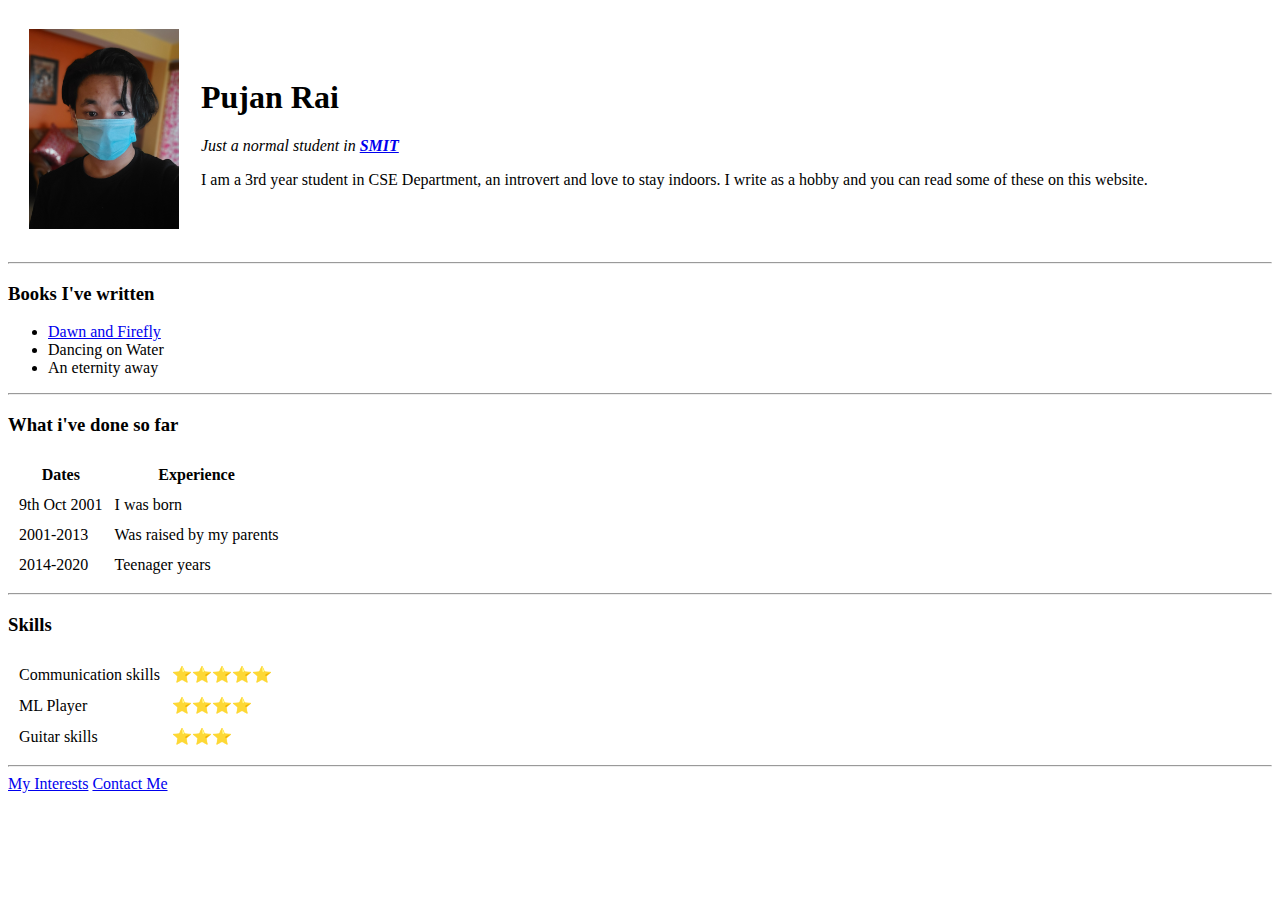
==== index.html @ 7e0aa4fe "add intital cv website files" ====
<!DOCTYPE html>
<html lang="en" dir="ltr">

<head>
  <meta charset="utf-8">
  <title>Pujan's personal site</title>
</head>

<body>
  <table cellspacing="20">
    <tr>
      <td> <img src="me.jpg" alt="pujan's signature" height="200" width="150"></td>
      <td>
        <h1>Pujan Rai</h1>
        <p><em>Just a normal student in <strong><a href="https://smu.edu.in/smit.html/">SMIT</a></strong></em></p>
        <p>I am a 3rd year student in CSE Department, an introvert and love to stay indoors. I write as a hobby and you can read some of these on this website.</p>
      </td>
    </tr>
  </table>
  <hr />
  <h3>Books I've written</h3>
  <ul>
    <li><a href="Dawn and Firefly.html">Dawn and Firefly</a></li>
    <li>Dancing on Water</li>
    <li>An eternity away</li>
  </ul>
  <hr>
  <h3>What i've done so far</h3>
  <table cellspacing="10">
    <thead>
      <tr>
        <th>Dates</th>
        <th>Experience</th>
      </tr>
    </thead>
    <tbody>
      <tr>
        <td>9th Oct 2001</td>
        <td>I was born</td>
      </tr>
      <tr>
        <td>2001-2013</td>
        <td>Was raised by my parents</td>
      </tr>
      <tr>
        <td>2014-2020</td>
        <td>Teenager years</td>
      </tr>
    </tbody>
  </table>
  <hr>
  <h3>Skills</h3>
        <table cellspacing="10">
          <tr>
            <td>Communication skills</td>
            <td>⭐⭐⭐⭐⭐</td>
          </tr>
          <tr>
          <td>ML Player</td>
          <td>⭐⭐⭐⭐</td>
        </tr>
        <tr>
          <td>Guitar skills</td>
          <td>⭐⭐⭐</td>
        </tr>
        </table>
  <hr />
  <a href="interests.html">My Interests</a>
  <a href="Contacts.html">Contact Me</a>
</body>

</html>
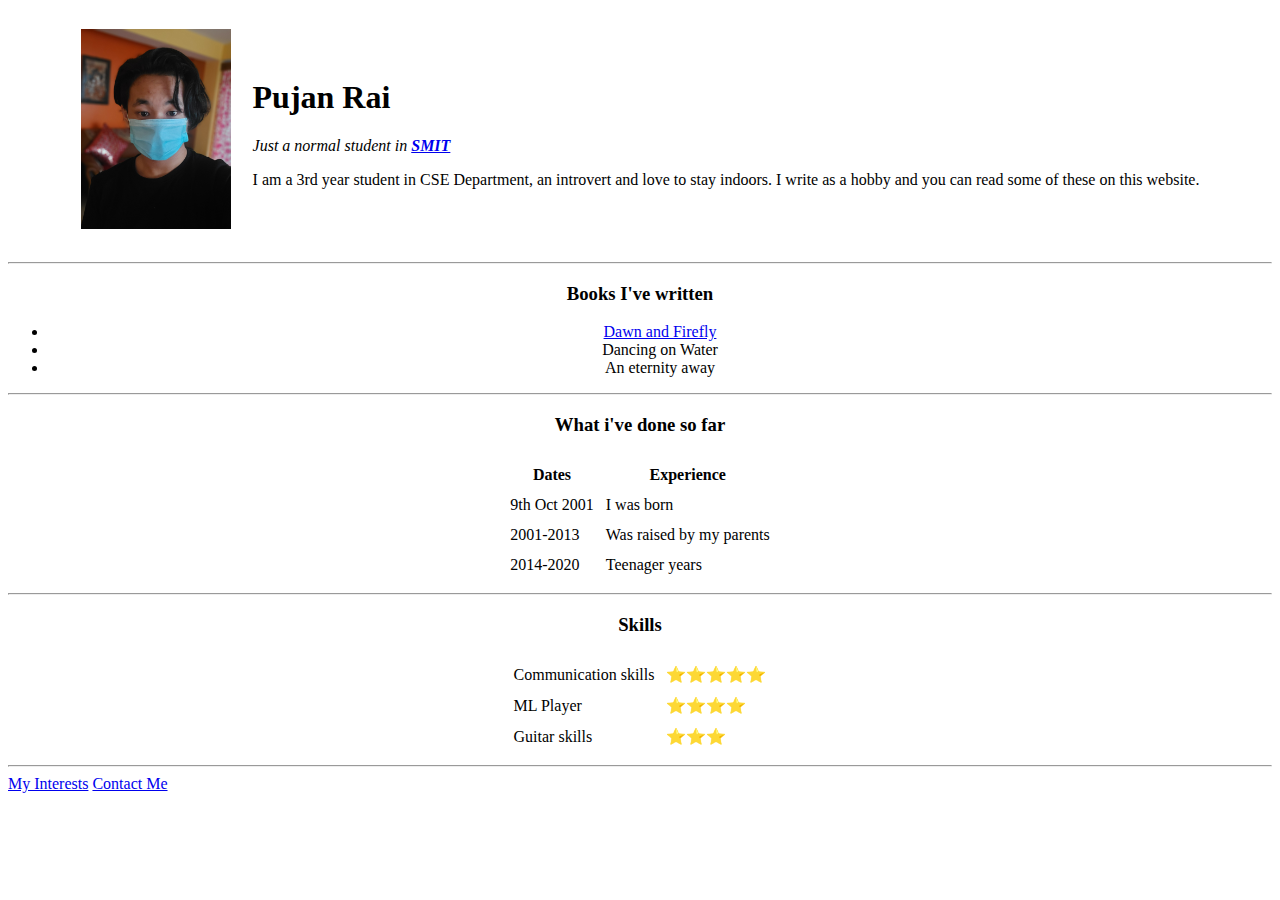
==== commit 26be01af: "Update index.html" ====
--- a/index.html
+++ b/index.html
@@ -4,9 +4,11 @@
 <head>
   <meta charset="utf-8">
   <title>Pujan's personal site</title>
-</head>
+  <link rel="stylesheet" href="styles.css">
+  </head>
 
 <body>
+  <center>
   <table cellspacing="20">
     <tr>
       <td> <img src="me.jpg" alt="pujan's signature" height="200" width="150"></td>
@@ -65,6 +67,7 @@
         </tr>
         </table>
   <hr />
+  </center>
   <a href="interests.html">My Interests</a>
   <a href="Contacts.html">Contact Me</a>
 </body>
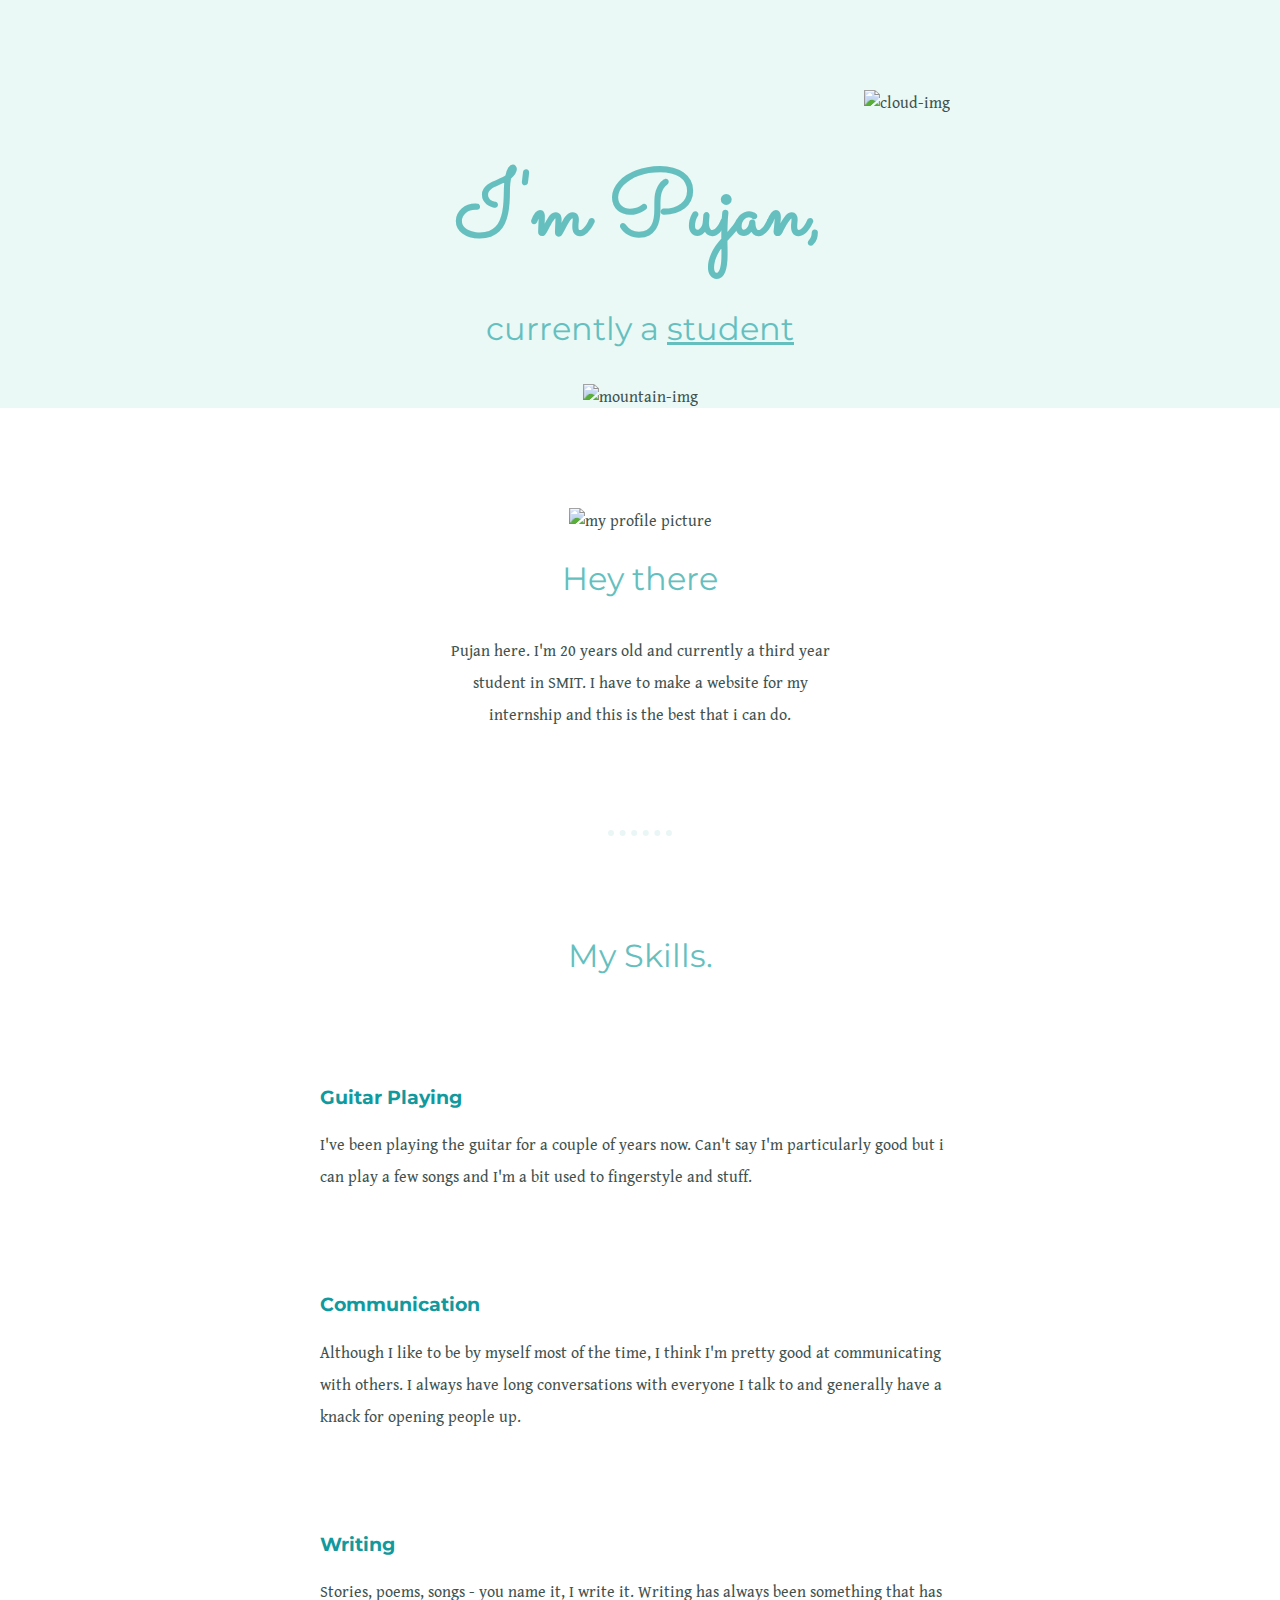
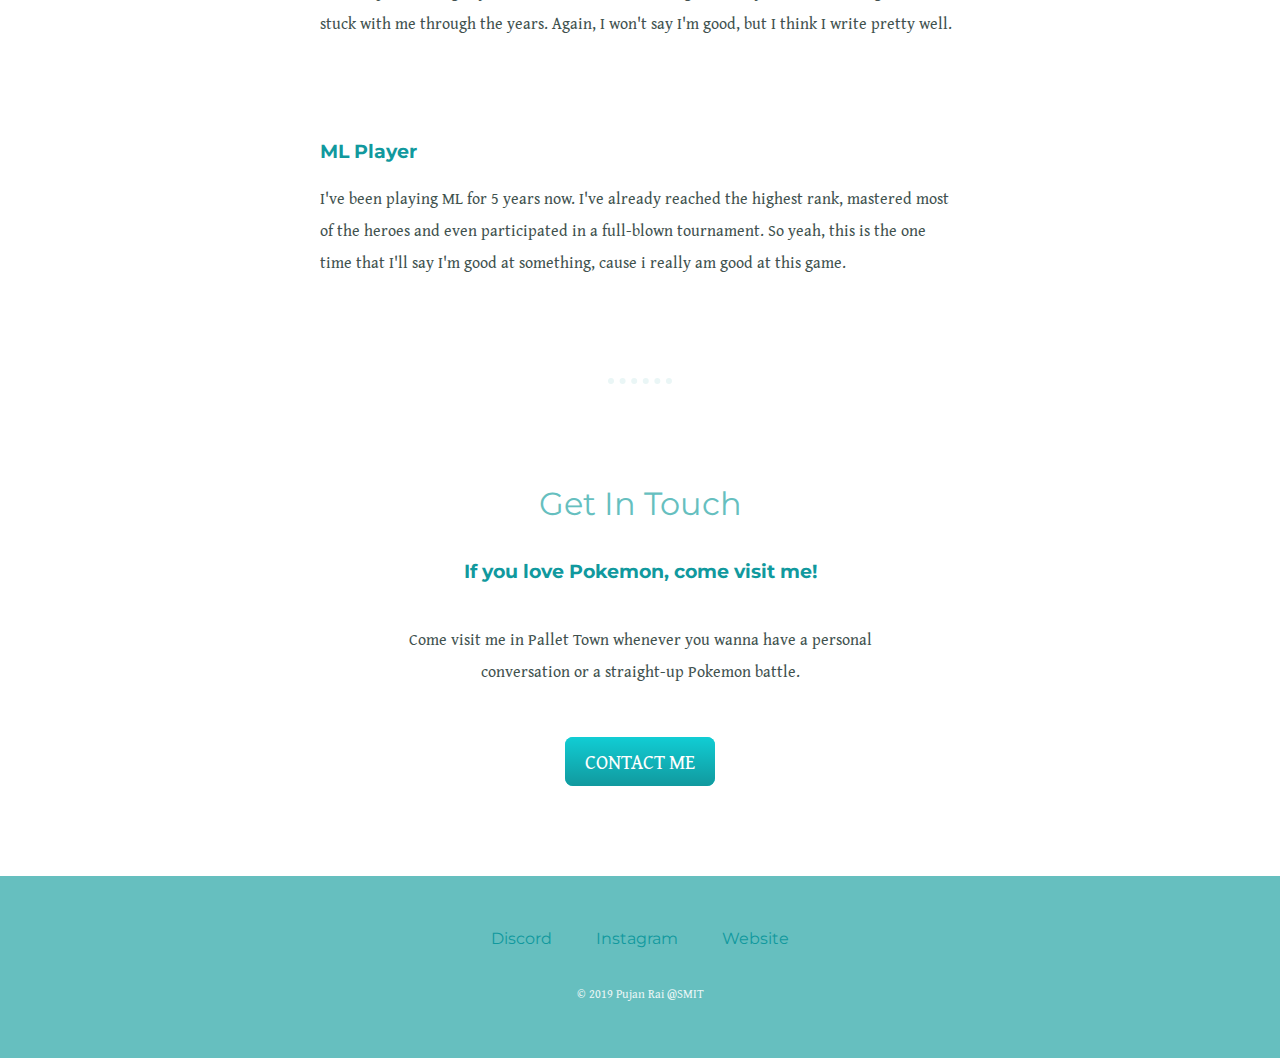
==== commit cefb3cef: "Update index.html" ====
--- a/index.html
+++ b/index.html
@@ -1,75 +1,67 @@
 <!DOCTYPE html>
 <html lang="en" dir="ltr">
+  <head>
+    <meta charset="utf-8">
+    <title>Pujan Rai</title>
+    <link rel="stylesheet" href="styles.css">
+    <link rel="icon" href="favicon (1).ico">
+    <link rel="preconnect" href="https://fonts.googleapis.com">
+<link rel="preconnect" href="https://fonts.gstatic.com" crossorigin>
+<link href="https://fonts.googleapis.com/css2?family=Gentium+Book+Plus&family=Montserrat&family=Sacramento&display=swap" rel="stylesheet">
+  </head>
+  <body>
+    <div class="top-container">
+      <img class="top-cloud" src="cloud.png" alt="cloud-img">
+      <h1>I'm Pujan,</h1>
+      <h2>currently a <span class="student ">student</span></h2>
+      <img class="bottom-cloud" src="cloud.png" alt="cloud-img">
+      <img class="forest" src="forest.png" alt="mountain-img">
+    </div>
+    <div class="middle-container">
+      <div class="profile">
+        <img src="me.png" alt="my profile picture">
+        <h2>Hey there</h2>
+        <p class="intro">Pujan here. I'm 20 years old and currently a third year student in SMIT. I have to make a website for my internship and this is the best that i can do.</p>
+      </div>
+      <hr>
+      <div class="skills">
+        <h2>My Skills.</h2>
+        <div class="skill-row">
+          <img class="guitar" src="guitar-playing.png" alt="">
+          <h3>Guitar Playing</h3>
+          <p>I've been playing the guitar for a couple of years now. Can't say I'm particularly good but i can play a few songs and I'm a bit used to fingerstyle and stuff.</p>
+        </div>
+        <div class="skill-row">
+          <img class="con" src="conversation.png" alt="">
+          <h3>Communication</h3>
+          <p>Although I like to be by myself most of the time, I think I'm pretty good at communicating with others. I always have long conversations with everyone I talk to and generally have a knack for opening people up.</p>
+        </div>
+        <div class="skill-row">
+          <img class="writing" src="poetry.png" alt="">
+          <h3>Writing</h3>
+          <p>Stories, poems, songs - you name it, I write it. Writing has always been something that has stuck with me through the years. Again, I won't say I'm good, but I think I write pretty well.</p>
+        </div>
+        <div class="skill-row">
+          <img class="game" src="game-console.png" alt="">
+          <h3>ML Player</h3>
+          <p>I've been playing ML for 5 years now. I've already reached the highest rank, mastered most of the heroes and even participated in a full-blown tournament. So yeah, this is the one time that I'll say I'm good at something, cause i really am good at this game.</p>
+        </div>
+      </div>
+      <hr />
+      <div class="contact-me">
+        <h2>Get In Touch</h2>
+        <h3>If you love Pokemon, come visit me!</h3>
+        <p class="contact-message">Come visit me in Pallet Town whenever you wanna have a personal conversation or a straight-up Pokemon battle.</p>
+        <a class="btn" href="mailto:rai20pujan@gmail.com">CONTACT ME</a>
+      </div>
+    </div>
 
-<head>
-  <meta charset="utf-8">
-  <title>Pujan's personal site</title>
-  <link rel="stylesheet" href="styles.css">
-  </head>
 
-<body>
-  <center>
-  <table cellspacing="20">
-    <tr>
-      <td> <img src="me.jpg" alt="pujan's signature" height="200" width="150"></td>
-      <td>
-        <h1>Pujan Rai</h1>
-        <p><em>Just a normal student in <strong><a href="https://smu.edu.in/smit.html/">SMIT</a></strong></em></p>
-        <p>I am a 3rd year student in CSE Department, an introvert and love to stay indoors. I write as a hobby and you can read some of these on this website.</p>
-      </td>
-    </tr>
-  </table>
-  <hr />
-  <h3>Books I've written</h3>
-  <ul>
-    <li><a href="Dawn and Firefly.html">Dawn and Firefly</a></li>
-    <li>Dancing on Water</li>
-    <li>An eternity away</li>
-  </ul>
-  <hr>
-  <h3>What i've done so far</h3>
-  <table cellspacing="10">
-    <thead>
-      <tr>
-        <th>Dates</th>
-        <th>Experience</th>
-      </tr>
-    </thead>
-    <tbody>
-      <tr>
-        <td>9th Oct 2001</td>
-        <td>I was born</td>
-      </tr>
-      <tr>
-        <td>2001-2013</td>
-        <td>Was raised by my parents</td>
-      </tr>
-      <tr>
-        <td>2014-2020</td>
-        <td>Teenager years</td>
-      </tr>
-    </tbody>
-  </table>
-  <hr>
-  <h3>Skills</h3>
-        <table cellspacing="10">
-          <tr>
-            <td>Communication skills</td>
-            <td>⭐⭐⭐⭐⭐</td>
-          </tr>
-          <tr>
-          <td>ML Player</td>
-          <td>⭐⭐⭐⭐</td>
-        </tr>
-        <tr>
-          <td>Guitar skills</td>
-          <td>⭐⭐⭐</td>
-        </tr>
-        </table>
-  <hr />
-  </center>
-  <a href="interests.html">My Interests</a>
-  <a href="Contacts.html">Contact Me</a>
-</body>
-
+    <div class="bottom-container">
+      <a class="footer-link" href="https://discordapp.com/users/980828685311549494">Discord</a>
+      <a class="footer-link" href="https://www.instagram.com/behold_the_ashura/">Instagram</a>
+      <a class="footer-link" href="hhttps://smu.edu.in/smit.html/">Website</a>
+      <p class="copyright">© 2019 Pujan Rai @SMIT</p>
+    </div>
+  </body>
 </html>
--- a/styles.css
+++ b/styles.css
@@ -0,0 +1,156 @@
+body {
+  color: #40514E;
+  margin:0;
+  text-align:center;
+  font-family: 'Gentium Book Plus', serif;
+}
+
+h1 {
+  color: #66BFBF;
+  margin:50px auto 0 auto;
+  font-family: 'Sacramento',cursive;
+  font-size: 5.625rem;
+}
+
+h2{
+  font-weight: normal;
+  color: #66BFBF;
+  font-size: 2rem;
+  font-family: 'Montserrat', sans-serif;
+  padding-bottom: 10px;
+}
+.skill-row {
+  width:50%;
+  margin: 100px auto 100px auto;
+  text-align: left;
+}
+
+p {
+  line-height: 2;
+}
+
+h3 {
+  color: #11999E;
+  font-size: 1.2rem;
+   font-family: 'Montserrat', sans-serif;
+}
+a {
+  font-family: 'Montserrat', sans-serif;
+  color:#11999E;
+  margin:10px 20px;
+  text-decoration: none;
+}
+
+a:hover {
+  color:#EAF6F6;
+}
+
+.top-container {
+  position: relative;
+  padding-top: 100px;
+  background-color: #EAF9F5;
+}
+
+.middle-container {
+  margin: 100px 0;
+}
+
+.intro {
+  margin:auto;
+  width:30%;
+}
+
+.bottom-container {
+  background-color: #66BFBF;
+  padding: 50px 0 20px;
+}
+
+.student {
+  text-decoration: underline;
+}
+
+.forest {
+  width:25%;
+
+}
+
+.top-cloud {
+  position:absolute;
+  right:330px;
+  top:90px;
+}
+
+.bottom-cloud {
+  position: absolute;
+  left:350px;
+  bottom:630px;
+}
+
+.guitar {
+  width: 25%;
+  float: left;
+  margin-right: 30px;
+}
+
+.con {
+  width: 25%;
+  float:right;
+  margin-left:30px;
+}
+
+.writing {
+  width:25%;
+  float:left;
+  margin-right: 30px;
+}
+
+.game {
+  width:25%;
+  float: right;
+  margin-left:30px;
+}
+hr {
+  border-style: dotted none none none;
+  border-width:6px;
+  width:5%;
+  margin: 100px auto;
+  border-color: #EAF6F6;
+}
+
+.contact-message {
+  width:40%;
+  margin: 40px auto 60px;
+}
+
+.btn {
+  background: #11cdd4;
+  background-image: -webkit-linear-gradient(top, #11cdd4, #11999e);
+  background-image: -moz-linear-gradient(top, #11cdd4, #11999e);
+  background-image: -ms-linear-gradient(top, #11cdd4, #11999e);
+  background-image: -o-linear-gradient(top, #11cdd4, #11999e);
+  background-image: linear-gradient(to bottom, #11cdd4, #11999e);
+  -webkit-border-radius: 8;
+  -moz-border-radius: 8;
+  border-radius: 8px;
+  font-family: 'Gentium Book Plus', serif;
+  color: #ffffff;
+  font-size: 20px;
+  padding: 10px 20px 10px 20px;
+  text-decoration: none;
+}
+
+.btn:hover {
+  background: #30e3cb;
+  background-image: -webkit-linear-gradient(top, #30e3cb, #2bc4ad);
+  background-image: -moz-linear-gradient(top, #30e3cb, #2bc4ad);
+  background-image: -ms-linear-gradient(top, #30e3cb, #2bc4ad);
+  background-image: -o-linear-gradient(top, #30e3cb, #2bc4ad);
+  background-image: linear-gradient(to bottom, #30e3cb, #2bc4ad);
+  text-decoration: none;
+}
+
+.copyright {
+  color:#EAF6F6;
+  font-size: 0.75rem;
+  padding:20px 0;
+}
